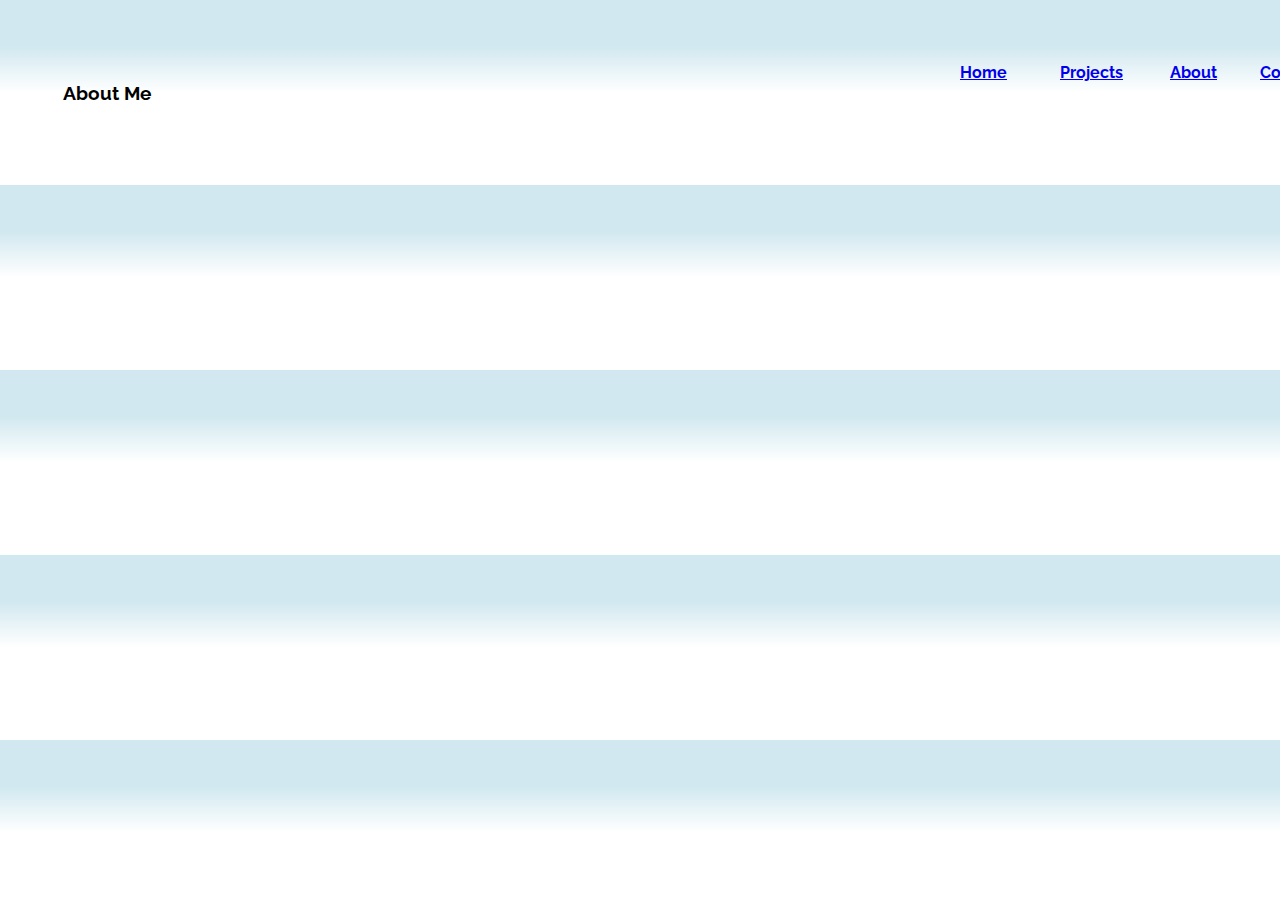
==== about.html @ 2d8a59f8 "Add files via upload" ====
<!DOCTYPE html>
<html lang="en">
<head>
    <meta charset="UTF-8">
    <meta http-equiv="X-UA-Compatible" content="IE=edge">
    <meta name="viewport" content="width=device-width, initial-scale=1.0">
    <title>Projects</title>
    <link rel="stylesheet" href="style.css">
</head>
<body>
    <!-- Nav Bar -->
    <div class = "nav">
        <a style= "position:absolute; left: 960px", href="./index.html"> Home</a>
        <a style= "position:absolute; left: 1060px", href="./projects.html">Projects</a>
        <a style= "position:absolute; left: 1170px", href="./about.html"class='active-page'>About</a>
        <a style= "position:absolute; left: 1260px", href="./contact.html">Contact</a>
    </div>

    <!-- Projects -->
    <div section class="About Me">
        <h3>About Me </h3>
        

</body>
</html>
---- style.css ----
@import url("https://fonts.googleapis.com/css2?family=Raleway:wght@100&display=swap");

body{
    font-family: Raleway;
    background: linear-gradient(
    to bottom,
    #D1E8F0 25%,
    #D1E8F0 10%,
    white 50%    );
    padding: 55px;
    font-weight:700;
}
.container{ display: inline-block; 
} 
.text{
    color: purple;
    font-size: 4em;
    letter-spacing: 12px;
    border-right: 2px solid;
    width: 100%;
    white-space: nowrap;
    overflow: hidden;
    animation:
        typing 3s steps(15),
        cursor .4s step-end infinite alternate;
}
/* Typing Animation */
@keyframes cursor{
    50% {border-color: transparent}
}
@keyframes typing{
  from{width: 0 }
}

p {
    font-size: 1.5em;
    font-weight: 700;
}

.buzzwire{
    font-size: 1em;
}
.ghub-logo{
    margin-left: 200px;
}
.icons{
    position: relative; left: 220px; top:50px;

}
.projects{
    position: relative; top:200px;
}
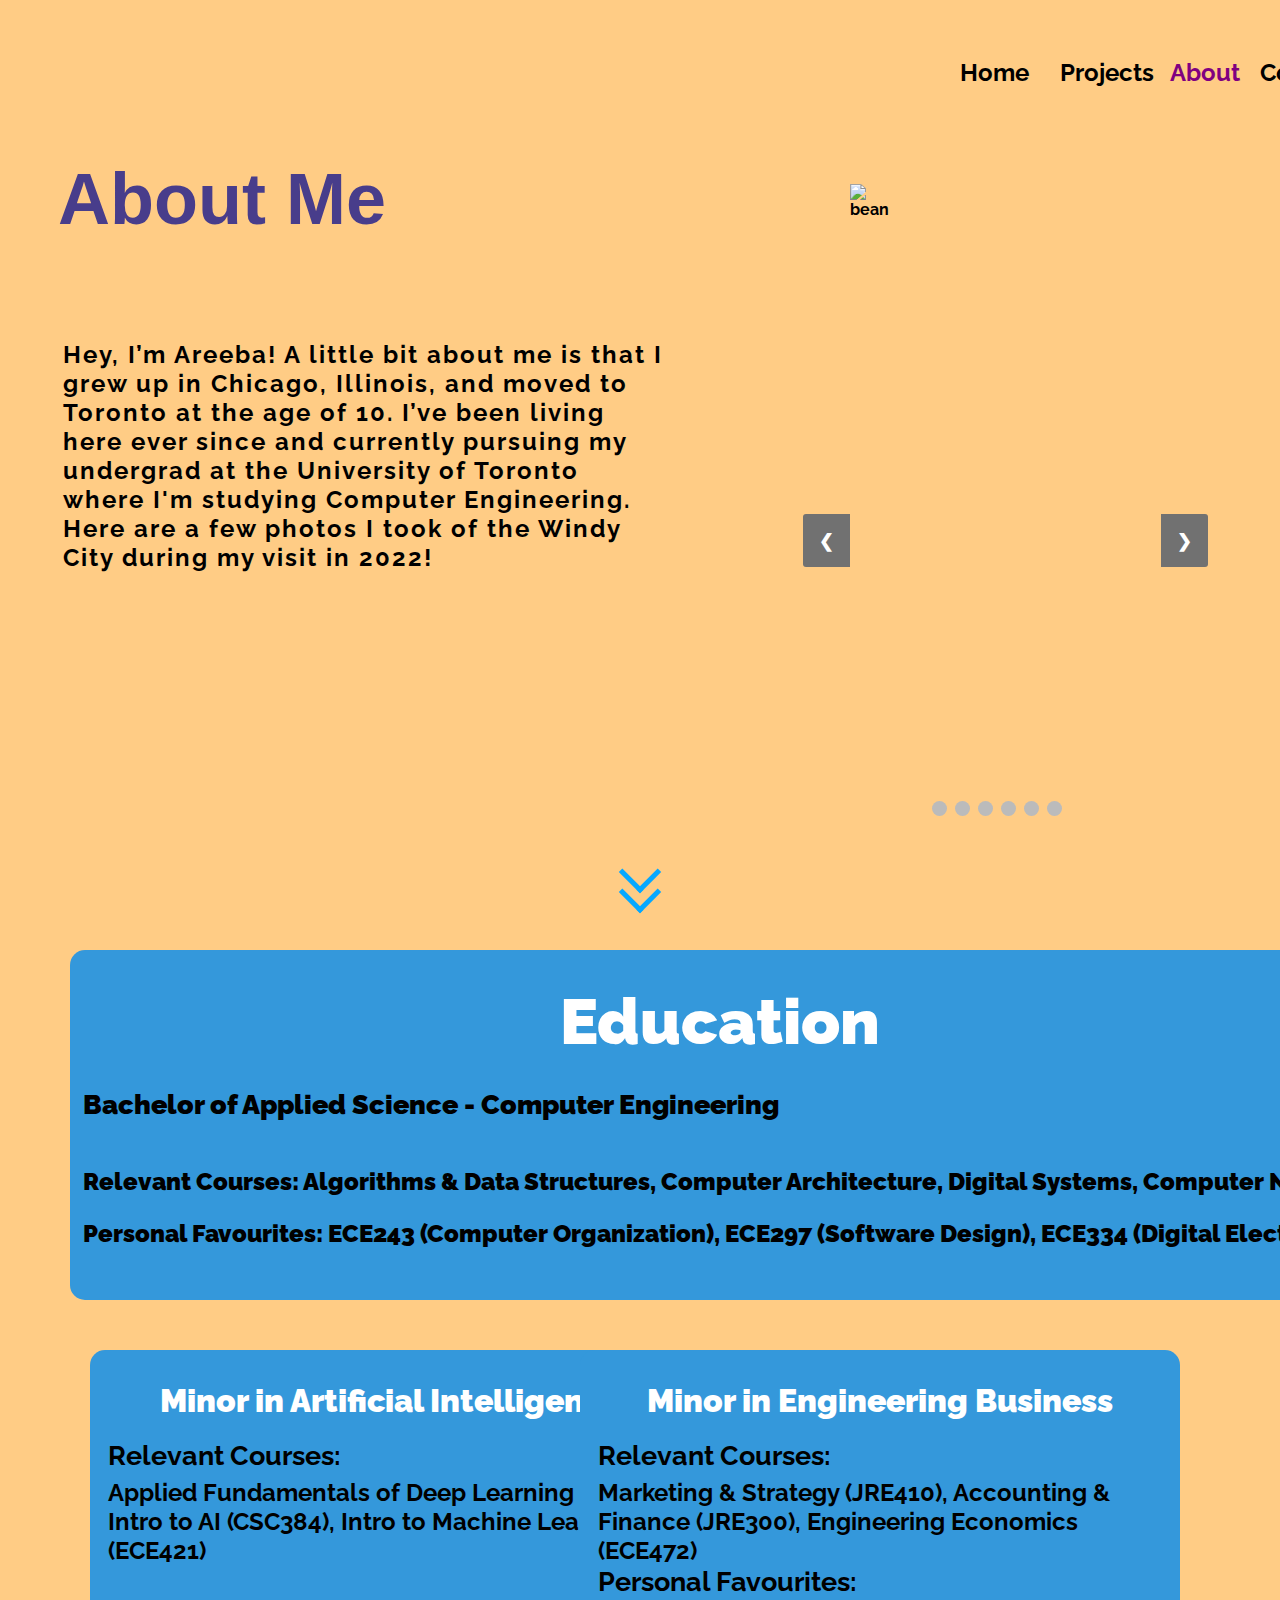
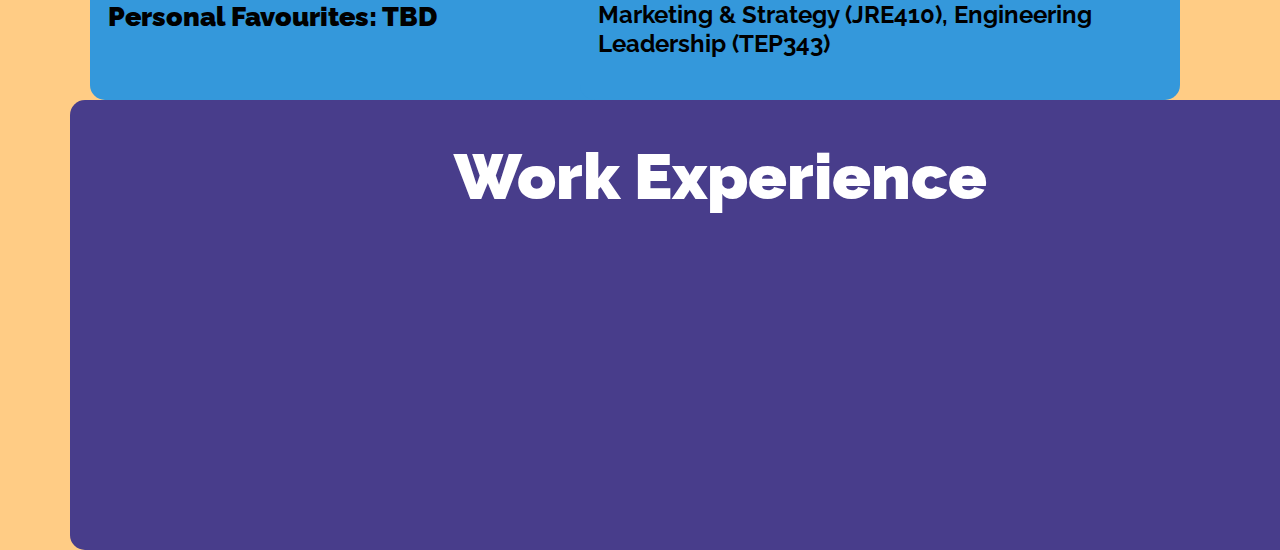
==== commit 32e56cfb: "Update about.html" ====
--- a/about.html
+++ b/about.html
@@ -4,10 +4,12 @@
     <meta charset="UTF-8">
     <meta http-equiv="X-UA-Compatible" content="IE=edge">
     <meta name="viewport" content="width=device-width, initial-scale=1.0">
-    <title>Projects</title>
+    <title>About Me</title>
     <link rel="stylesheet" href="style.css">
+    <script src="slides.js"></script>
+
 </head>
-<body>
+<body id="secondpage">
     <!-- Nav Bar -->
     <div class = "nav">
         <a style= "position:absolute; left: 960px", href="./index.html"> Home</a>
@@ -16,10 +18,161 @@
         <a style= "position:absolute; left: 1260px", href="./contact.html">Contact</a>
     </div>
 
-    <!-- Projects -->
-    <div section class="About Me">
-        <h3>About Me </h3>
+    <!-- About -->
+
+        <div section class = "name">
+            <h1 class="about">About Me</h1>
+            <div style = "position:absolute; left: 960px">
+                <div style = "font-weight: 100;">
+                </div>
+            </div>
+        </div> 
+    
+    <!--- Section Start -->
+    <div style= "position:relative; left:5px; top:20px;">
+        <h4 class = "bio">Hey, I’m Areeba! A little bit about me is that I grew up in Chicago, Illinois, and moved to Toronto at the age of 10.
+            I’ve been living here ever since and currently pursuing my undergrad at the University of Toronto where I'm studying Computer Engineering.
+            Here are a few photos I took of the Windy City during my visit in 2022!
+        </h4>
+    </div>
+
+    
+    <div id="myDIV">
+        <div style = "position:relative; left:792px; bottom:400px">
+            <img src="Files/bean.jpg" alt="bean" width = "300", height="480">
+        </div> 
+    </div>
+
+    <!--- Chicago Photo Gallery -->
+    <div style = "position:absolute; left:850px; bottom:80px;">
+           
+    <!-- Slideshow container -->
+    <div class="slideshow-container">
+
+        <!-- Full-width images with number and caption text -->
+        <div class="mySlides fade">
+        <img src="Files/bean.jpg" alt="bean" width = "300", height="480">
+        </div>
+
+        <div class="mySlides fade">
+        <img src="Files/cafestan.jpg" alt="stan" width = "300", height="480">
+        </div>
+    
+        <div class="mySlides fade">
+        <img src="Files/chi3.jpg" alt="chi3" width = "300", height="480">
+        </div>
+
+        <div class="mySlides fade">
+            <img src="Files/wabash.jpg" alt="wabash" width = "300", height="480">
+        </div>
+    
+        <div class="mySlides fade">
+            <img src="Files/car.jpg" alt="wabash" width = "300", height="480">
+        </div>
+
+        <div class="mySlides fade">
+            <img src="Files/trmp.jpg" alt="wabash" width = "300", height="480">
+        </div>
+
+
+        <!-- Next and previous buttons -->
         
+        <a class="prev" onclick="plusSlides(-1),myFunction()">&#10094;</a>
+        <a class="next" onclick="plusSlides(1), myFunction()">&#10095;</a>
+    </div>
+    
+    <!-- The dots/circles -->
+    <div style="position: relative; left: 80px;">
+        
+        <span class="dot" onclick="currentSlide(1), myFunction()"></span>
+        <span class="dot" onclick="currentSlide(2), myFunction()"></span>
+        <span class="dot" onclick="currentSlide(3), myFunction()"></span>
+        <span class="dot" onclick="currentSlide(4), myFunction()"></span>
+        <span class="dot" onclick="currentSlide(5), myFunction()"></span>
+        <span class="dot" onclick="currentSlide(6), myFunction()"></span>
+      </div>
+    </div>
+
+    <!-- Down Arrow -->
+    <div class="arrow">
+        <span></span>
+        <span></span>
+    </div>
+
+    <!-- Schoolwork -->
+    <div style="position: absolute; left: 70px; bottom: -400px;">
+        <div class="rounded-rectangle-one"></div>
+        <h2 class="rectangle-text">Education</h2>
+        <div style="position: absolute; top: 33%; left: 1%;"> 
+            <h2 class="rectangle-subtitle">Bachelor of Applied Science - Computer Engineering</h2>
+        </div>
+        <div style="position: absolute; top: 55%; left: 1%;"> 
+            <p class="rectangle-subtitle">Relevant Courses: Algorithms & Data Structures, Computer Architecture, Digital Systems, Computer Networks</p>
+        </div>
+        <div style="position: absolute; top: 70%; left: 1%;"> 
+            <p class="rectangle-subtitle">Personal Favourites: ECE243 (Computer Organization), ECE297 (Software Design), ECE334 (Digital Electronics)</p>
+        </div>
+    </div>
+
+    <!-- Minors -->
+    <div style="position: absolute; left: 90px; bottom: -800px;">
+        <div class="rounded-rectangle-two"></div>
+        <p class="rectangle-texttwo">Minor in Artificial Intelligence </p>
+        <div style="position: absolute; top: 19%; left: 3%;"> 
+            <h2>Relevant Courses: </h2>
+        </div>
+        <div style="position: absolute; top: 25%; left: 3%;"> 
+            <h5>Applied Fundamentals of Deep Learning (APS360), Intro to AI (CSC384), Intro to Machine Learning (ECE421)</h5>
+        </div>
+    <div style="position: absolute; top: 65%; left: 3%;"> 
+    <h2 class="rectangle-subtitle">Personal Favourites: TBD</h2>
+    </div>
+
+    </div>
+
+    <!-- Minors -->
+    <div style="position: absolute; right: 100px; bottom: -800px;">
+        <div class="rounded-rectangle-two"></div>
+        <p class="rectangle-texttwo">Minor in Engineering Business </p>
+    <div style="position: absolute; top: 19%; left: 3%;"> 
+        <h2>Relevant Courses: </h2>
+    </div>
+    <div style="position: absolute; top: 25%; left: 3%;"> 
+        <h5>Marketing & Strategy (JRE410), Accounting & Finance (JRE300), Engineering Economics (ECE472)</h5>
+    </div>
+    <div style="position: absolute; top: 55%; left: 3%;"> 
+        <h2>Personal Favourites:</h2>
+    </div>
+    <div style="position: absolute; top: 60%; left: 3%;"> 
+        <h5>Marketing & Strategy (JRE410), Engineering Leadership (TEP343) </h5>
+    </div>
+    </div>    
+
+    <div style="position: absolute; left: 70px; top: 1700px;">
+        <div class="rounded-rectangle-three"></div>
+        <h2 class="rectangle-text">Work Experience</h2>
+
+
+    <!-- Footer -->
+    <!-- <div style= "position:absolute; left:70px; bottom:-5px;">
+        <h1 class = "footer"> Contact</h1>
+        <p class = "extra-info"> areeba.mobeen@mail.utoronto.ca</p>
+        <p class = "extra-info"> 647-522-5350</p>
+
+    </div> -->
+    <!-- Contact Icons (Github, Linkedin...) -->
+<!-- 
+    <div style = "position:relative; left:1000px; bottom:-30px;">
+        <a href="https://github.com/areebam">
+            <img class="ghub-logo" src="Files/github-logo.png" alt="Github Logo" width="40", height="40">
+        </a>
+    </div>
+
+    <div style = "position:relative; left:1250px; top:550px;">
+        <a href="https://www.linkedin.com/in/areebamobeen/">
+            <img class ="linkedin-logo" src="Files/linkedin-logo.png" alt="Linkedin logo" width = "70", height="70">
+        </a>
+    </div> -->
 
 </body>
-</html>+</html>
--- a/style.css
+++ b/style.css
@@ -1,28 +1,101 @@
 @import url("https://fonts.googleapis.com/css2?family=Raleway:wght@100&display=swap");
 
+a:visited { 
+    text-decoration: none; 
+}
+
+.nav a:hover, .active {text-decoration: none; color:purple; }
+/* Hover animations for navBar */
+
+a{
+    text-decoration: none; color:black;}
+.nav a:before {
+    content: "";
+    position: absolute;
+    width: 100%;
+    height: 2px;
+    border-radius: 2px;
+    bottom: -5px;
+    left: 0;
+    background-color: #FFFFFF;
+    transform: scale3d(0, 1, 1);
+    transition: transform ease 200ms;
+}
+    
+.nav a:hover:before {
+transform: scale3d(1, 1, 1);
+}
+.active-page{
+    color: #800080;
+}
+#secondpage{
+    max-height: 1000px;
+    max-width: 50px;
+    font-family: Raleway;
+    background: #FFCC85;
+    padding: 50px;
+    font-weight:700;
+}
+#thirdpage{
+    max-height: 1000px;
+    max-width: 50px;
+    font-family: Raleway;
+    background: #FFCC85;
+    padding: 50px;
+    font-weight:700;
+}
+#fourthpage{
+    max-height: 1000px;
+    max-width: 100%;
+    font-family: Raleway;
+    background: #FFCC85;
+    padding: 50px;
+    font-weight:700;
+}
+
 body{
+    max-height: 1000px;
+    max-width: 10px;
     font-family: Raleway;
     background: linear-gradient(
     to bottom,
-    #D1E8F0 25%,
-    #D1E8F0 10%,
-    white 50%    );
-    padding: 55px;
+    #B7B8F6 20%,
+    #B7B8F6 10%,
+    #FDFEEC 40%);
+    padding: 50px;
     font-weight:700;
 }
-.container{ display: inline-block; 
-} 
+
+.about{
+    color: darkslateblue;
+    font-size: 4.5em;
+    font-family: 'Gill Sans', 'Gill Sans MT', Calibri, 'Trebuchet MS', sans-serif;
+    border-right: 2px solid transparent; 
+    margin-top: 100px;
+    white-space: nowrap;
+}
+.contact{
+    color: darkslateblue;
+    font-size: 2.2em;
+    font-family: 'Gill Sans', 'Gill Sans MT', Calibri, 'Trebuchet MS', sans-serif;
+    border-right: 2px solid transparent; 
+    margin-top: 100px;
+    white-space: nowrap;
+}
+
+.name{ display: inline-block;} 
 .text{
     color: purple;
     font-size: 4em;
-    letter-spacing: 12px;
-    border-right: 2px solid;
+    font-weight: 1000px;
+    letter-spacing: 10px;
     width: 100%;
+    border-right: 2px solid transparent; 
     white-space: nowrap;
     overflow: hidden;
     animation:
-        typing 3s steps(15),
-        cursor .4s step-end infinite alternate;
+        typing 2s steps(18), blink-caret 5.5s,
+        cursor .4s step-end 8 alternate;
 }
 /* Typing Animation */
 @keyframes cursor{
@@ -31,22 +104,284 @@
 @keyframes typing{
   from{width: 0 }
 }
-
-p {
-    font-size: 1.5em;
-    font-weight: 700;
-}
-
+@keyframes blink-caret {
+    from,
+    to {
+      border-color: transparent;
+    }
+    2%{
+      border-color: black;
+    }
+}
+.nav{
+    font-family: Raleway;
+    font-size: x-large;
+    font-style: bold;
+    text-decoration:none;
+}
+
+.footer{
+    font-size: x-large;
+}
+.extra-info{
+    font-size: medium;
+
+}
+h1{font-style: bold;}
+
+h2{font-size: 1.7em; font-weight: 550px;}
+
+h3{font-size: 1.5em; font-weight: 500px;}
+
+h4{inline-size: 600px; font-size: 1.5em; font-style: bold; max-width:600px; word-wrap:break-word; letter-spacing: 2px;}
+h5{font-size: x-large; font-weight: 900px;}
+
+
+p{font-size: 1.5em; font-style: bold; white-space: nowrap;}
+
+.circuit-caption{
+    position: relative; left: 130px; bottom: -2px;
+}
+.programming-caption{
+    position: relative; left: 50px; bottom: 25px;
+}
+.gallery-caption{
+    position: absolute; left: 100px; top: 230px;
+}
+.circuit-icon{
+    position:absolute; left: 70px;bottom: 65px;}
+.programming-icon{
+    position: relative; left: 500px; bottom:170px;}
+
+.gallery-icon{
+    position:absolute; left:1015px; bottom: 120px;}
+
+.mapper{
+    position: relative; top: 210px;
+}
 .buzzwire{
     font-size: 1em;
 }
 .ghub-logo{
     margin-left: 200px;
 }
-.icons{
-    position: relative; left: 220px; top:50px;
-
-}
-.projects{
-    position: relative; top:200px;
-}
+
+
+
+:root {
+  --color-primary: darkslateblue;
+  --color-secondary: darkslateblue;
+  --color-tertiary: #ee6352;
+  --color-quaternary: #ee6352;
+  --color-quinary: grey;
+
+}
+
+.content {
+    display: flex;
+    align-content: center;
+    justify-content: center;
+    font-family: canada-type-gibson, sans-serif;
+    font-weight: 300;
+    font-size: 0.5em;
+    display: flex;
+    flex-direction: column;
+    justify-content: center;
+}
+
+.text_shadows {
+  text-shadow: 3px 3px 0 var(--color-secondary), 6px 6px 0 var(--color-tertiary),
+    9px 9px var(--color-quaternary), 12px 12px 0 var(--color-quinary);
+  font-family: bungee, sans-serif;
+  font-weight: 200;
+  text-transform: uppercase;
+  font-size: calc(2rem + 5vw);
+  text-align: center;
+  color: var(--color-primary);
+  animation: shadows 1.2s ease-in infinite, move 1.2s ease-in infinite;
+  letter-spacing: 0.4rem;
+}
+
+@keyframes move {
+    0% {
+      transform: translate(0px, 0px);
+    }
+    40% {
+      transform: translate(-12px, -12px);
+    }
+    50% {
+      transform: translate(-12px, -12px);
+    }
+    60% {
+      transform: translate(-12px, -12px);
+    }
+    100% {
+      transform: translate(0px, 0px);
+    }
+  }
+
+  * {box-sizing:border-box}
+
+  /* Slideshow container */
+  .slideshow-container {
+    position: relative;
+  }
+  
+  /* Hide the images by default */
+  .mySlides {
+    display:none;
+  }
+  
+  /* Next & previous buttons */
+  .next {
+    cursor: pointer;
+    position: relative; right: -260px; top: -250px;
+    width: auto;
+    margin-top: -22px;
+    padding: 16px;
+    color: white;
+    font-weight: bold;
+    font-size: 18px;
+    transition: 0.6s ease;
+    border-radius: 0 3px 3px 0;
+    user-select: none;
+    background-color: #717171;
+
+  }
+  
+  /* Position the "next button" to the right */
+  .prev {
+    cursor: pointer;
+    position: relative; left: -47px; top: -250px;
+    width: auto;
+    margin-top: -22px;
+    padding: 16px;
+    color: white;
+    font-weight: bold;
+    font-size: 18px;
+    transition: 0.6s ease;
+    user-select: none;
+    border-radius: 3px 0 0 3px;
+    background-color: #717171;
+
+  }
+  
+  /* On hover, add a black background color with a little bit see-through */
+  .prev:hover, .next:hover {
+    background-color: rgba(0,0,0,0.8);
+  }
+  /* The dots/bullets/indicators */
+.dot {
+    cursor: pointer;
+    height: 15px;
+    width: 15px;
+    margin: 0 2px;
+    background-color: #bbb;
+    border-radius: 50%;
+    display: inline-block;
+    transition: background-color 0.6s ease;
+  }
+  
+  .active, .dot:hover {
+    background-color: #717171;
+  }
+  
+  /* Fading animation */
+  .fade {
+    animation-name: fade;
+    animation-duration: 1.5s;
+  }
+  
+  @keyframes fade {
+    from {opacity: .4}
+    to {opacity: 1}
+  }
+
+  /* Down arrow */
+.arrow {
+    position: absolute;
+    top: 98%;
+    left: 50%;
+    transform: translate(-50%, -50%);
+}
+        
+.arrow span {
+    display: block;
+    width: 30px;
+    height: 30px;
+    border-bottom: 5px solid #06A8FF;
+    border-right: 5px solid #06A8FF;
+    transform: rotate(45deg);
+    margin: -10px;
+    animation: scroll1 2s infinite;
+}
+
+.arrow span:nth-child(2) {
+    animation-delay: -.2s;
+}
+
+.arrow span:nth-child(3) {
+    animation-delay: -.4s;
+}
+
+@keyframes scroll1 {
+    0% {
+        opacity: 1;
+        transform: rotate(45deg) translate(-20px, -20px);
+        border-bottom: 5px solid #ff6a06;
+        border-right: 5px solid #ff9b06;
+    }
+    50% {
+        opacity: 1;
+        transform: rotate(45deg) translate(-20px, -20px);
+    }
+    100% {
+        opacity: 1;
+        transform: rotate(45deg) translate(-20px, -20px);
+    }
+}
+
+.rounded-rectangle-one {
+    position: 50%;
+    width: 1300px; /* Adjust the width as needed */
+    height: 350px; /* Adjust the height as needed */
+    background-color: #3498db; /* Set the background color */
+    border-radius: 15px; /* Adjust the border-radius to control the rounding */
+}
+.rounded-rectangle-two {
+    width: 600px; /* Adjust the width as needed */
+    height: 350px; /* Adjust the height as needed */
+    background-color: #3498db; /* Set the background color */
+    border-radius: 15px; /* Adjust the border-radius to control the rounding */
+}
+.rounded-rectangle-three {
+  position: 50%;
+  width: 1300px; /* Adjust the width as needed */
+  height: 450px; /* Adjust the height as needed */
+  background-color: darkslateblue; /* Set the background color */
+  border-radius: 15px; /* Adjust the border-radius to control the rounding */
+}
+
+.rectangle-text {
+    position: absolute; 
+    top: 5%; /* Adjust vertical position */
+    left: 50%; /* Adjust horizontal position */
+    transform: translate(-50%, -50%); /* Center the text */
+    color: #fff; /* Set the text color */
+    font-weight: bolder; /* Adjust the font weight if needed */
+    font-size: 4em;
+}
+.rectangle-texttwo {
+    position: absolute; 
+    top: 5%; /* Adjust vertical position */
+    left: 50%; /* Adjust horizontal position */
+    transform: translate(-50%, -50%); /* Center the text */
+    color: #fff; /* Set the text color */
+    font-weight: bolder; /* Adjust the font weight if needed */
+    font-size: 2em;
+}
+.rectangle-subtitle{
+    color: black; /* Set the text color */
+    font-weight: bolder; /* Adjust the font weight if needed */
+}
+
